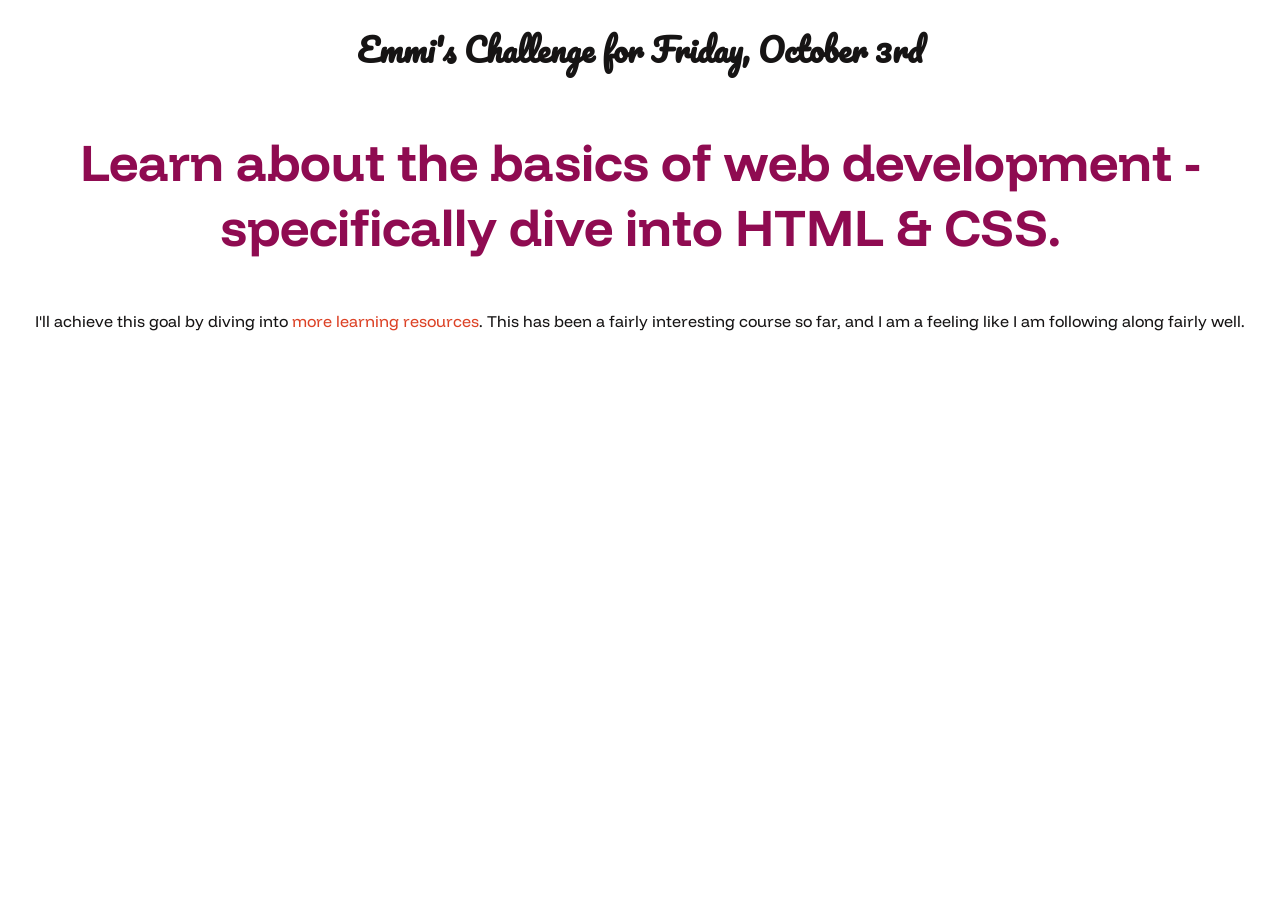
==== index.html @ fe787c0e "Today's lesson" ====
<!DOCTYPE html>
<html>
  <head>
    <link rel="preconnect" href="https://fonts.googleapis.com" />
    <link rel="preconnect" href="https://fonts.gstatic.com" crossorigin />
    <link
      href="https://fonts.googleapis.com/css2?family=Funnel+Display:wght@300..800&family=Pacifico&display=swap"
      rel="stylesheet"
    />
    <link href="styles.css" rel="stylesheet" />
    <title>100 Days of Code</title>
  </head>
  <!-- This is a comment: The body of the webpage -->
  <body>
    <h1>Emmi's Challenge for Friday, October 3rd</h1>
    <p id="todays-challenge">
      Learn about the basics of web development - specifically dive into HTML &
      CSS.
    </p>
    <p>
      I'll achieve this goal by diving into
      <a href="https://www.google.com/">more learning resources</a>. This has
      been a fairly interesting course so far, and I am a feeling like I am
      following along fairly well.
    </p>
  </body>
</html>
---- styles.css ----
h1 {
  font-family: "Pacifico", cursive, sans-serif;
  text-align: center;
  color: #161414;
}

p {
  font-family: "Funnel Display", sans-serif;
  text-align: center;
  color: #161414;
}

a {
  color: #dc4226;
  text-decoration: none;
}

a:hover {
  color: #f26b50;
  text-decoration: underline;
  cursor: crosshair;
}

#todays-challenge {
  font-weight: bold;
  color: #8f0b51;
  font-size: 52px;
}
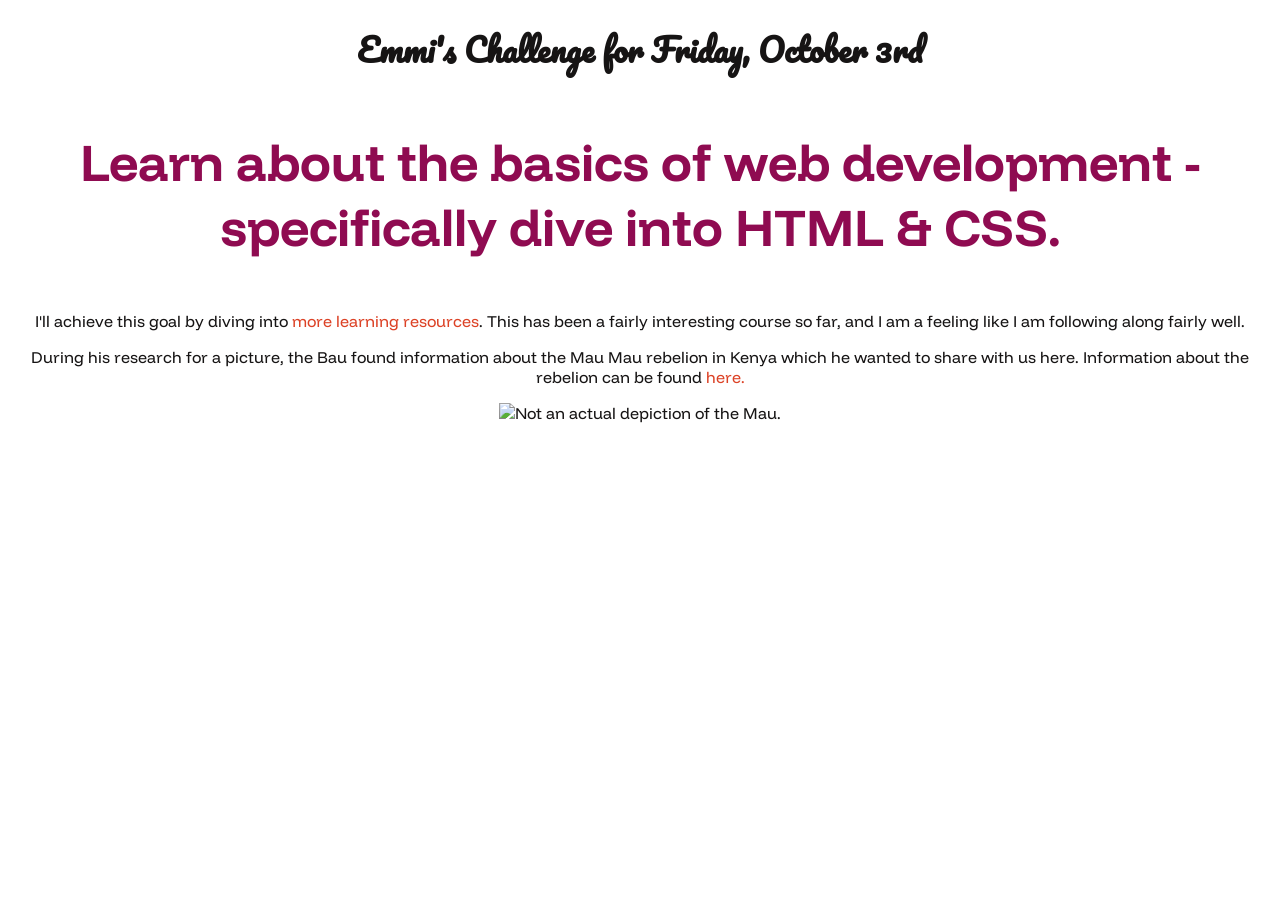
==== commit c3c53656: "Playing around with some more html" ====
--- a/index.html
+++ b/index.html
@@ -23,5 +23,17 @@
       been a fairly interesting course so far, and I am a feeling like I am
       following along fairly well.
     </p>
+    <p>
+      During his research for a picture, the Bau found information about the Mau
+      Mau rebelion in Kenya which he wanted to share with us here. Information
+      about the rebelion can be found
+      <a href="https://en.wikipedia.org/wiki/Mau_Mau_rebellion">here.</a>
+    </p>
+    <p>
+      <img
+        src="https://upload.wikimedia.org/wikipedia/commons/e/e7/KAR_Mau_Mau.jpg"
+        alt="Not an actual depiction of the Mau."
+      />
+    </p>
   </body>
 </html>
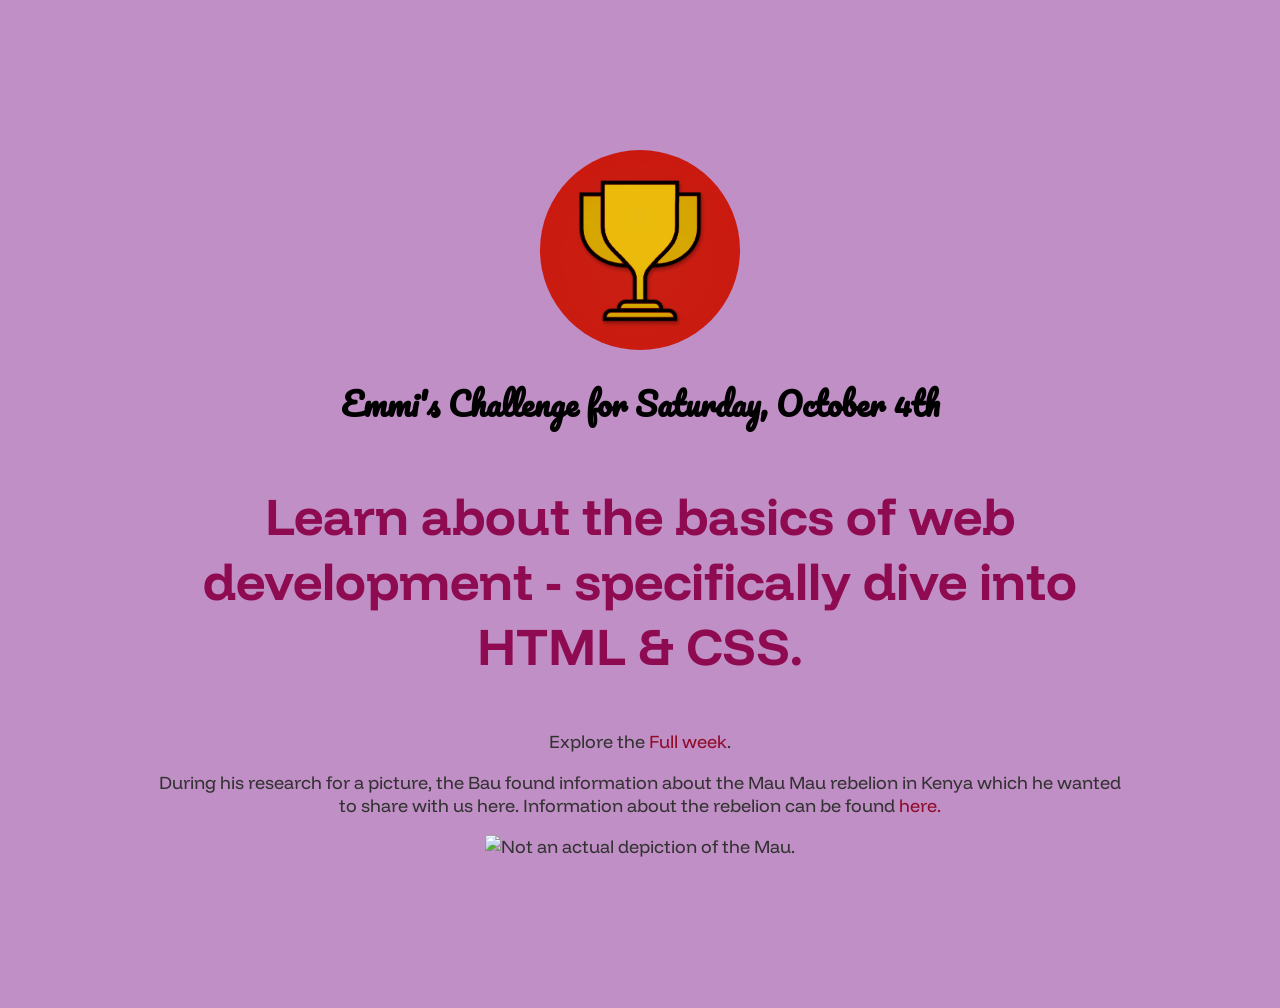
==== commit cd5157f3: "Today's lesson." ====
--- a/index.html
+++ b/index.html
@@ -1,27 +1,28 @@
 <!DOCTYPE html>
-<html>
+<html lang="en">
   <head>
+    <meta charset="UTF-8" />
     <link rel="preconnect" href="https://fonts.googleapis.com" />
     <link rel="preconnect" href="https://fonts.gstatic.com" crossorigin />
     <link
       href="https://fonts.googleapis.com/css2?family=Funnel+Display:wght@300..800&family=Pacifico&display=swap"
       rel="stylesheet"
     />
-    <link href="styles.css" rel="stylesheet" />
-    <title>100 Days of Code</title>
+    <link rel="stylesheet" href="styles/shared.css">
+    <link rel="stylesheet" href="styles/day-challenge.css">
+    <title>Emmi's Amazing Website</title>
   </head>
   <!-- This is a comment: The body of the webpage -->
   <body>
-    <h1>Emmi's Challenge for Friday, October 3rd</h1>
+    <img id="trophy" src="images/trophy.jpg" alt="Image of a trophy" />
+    <h1>Emmi's Challenge for Saturday, October 4th</h1>
     <p id="todays-challenge">
       Learn about the basics of web development - specifically dive into HTML &
       CSS.
     </p>
     <p>
-      I'll achieve this goal by diving into
-      <a href="https://www.google.com/">more learning resources</a>. This has
-      been a fairly interesting course so far, and I am a feeling like I am
-      following along fairly well.
+      Explore the
+      <a href="full-week.html">Full week</a>.
     </p>
     <p>
       During his research for a picture, the Bau found information about the Mau
--- a/styles/shared.css
+++ b/styles/shared.css
@@ -0,0 +1,37 @@
+body {
+    text-align: center;
+    background-color: rgb(192, 143, 197);
+    margin: 150px;
+}
+
+h1 {
+    font-family: "Pacifico", cursive, sans-serif;
+    font-size: 50xp;
+    font-weight: bold;
+    color: black;
+}
+
+p {
+    font-family: "Funnel Display", sans-serif;
+    font-size: 18px;
+    color: rgb(51, 50, 51);
+}
+
+a {
+    color: rgb(143, 11, 41);
+    text-decoration: none;
+}
+
+a:hover {
+    text-decoration: underline;
+    color: rgb(124, 83, 129);
+}
+
+ul {
+    list-style: square;
+}
+
+li {
+    text-align: left;
+    margin-left: 200px;
+}
--- a/styles/day-challenge.css
+++ b/styles/day-challenge.css
@@ -0,0 +1,11 @@
+#todays-challenge {
+  font-weight: bold;
+  color: rgb(143, 11, 81);
+  font-size: 52px;
+}
+
+#trophy {
+  width: 200px;
+  height: 200px;
+  border-radius: 100px;
+}
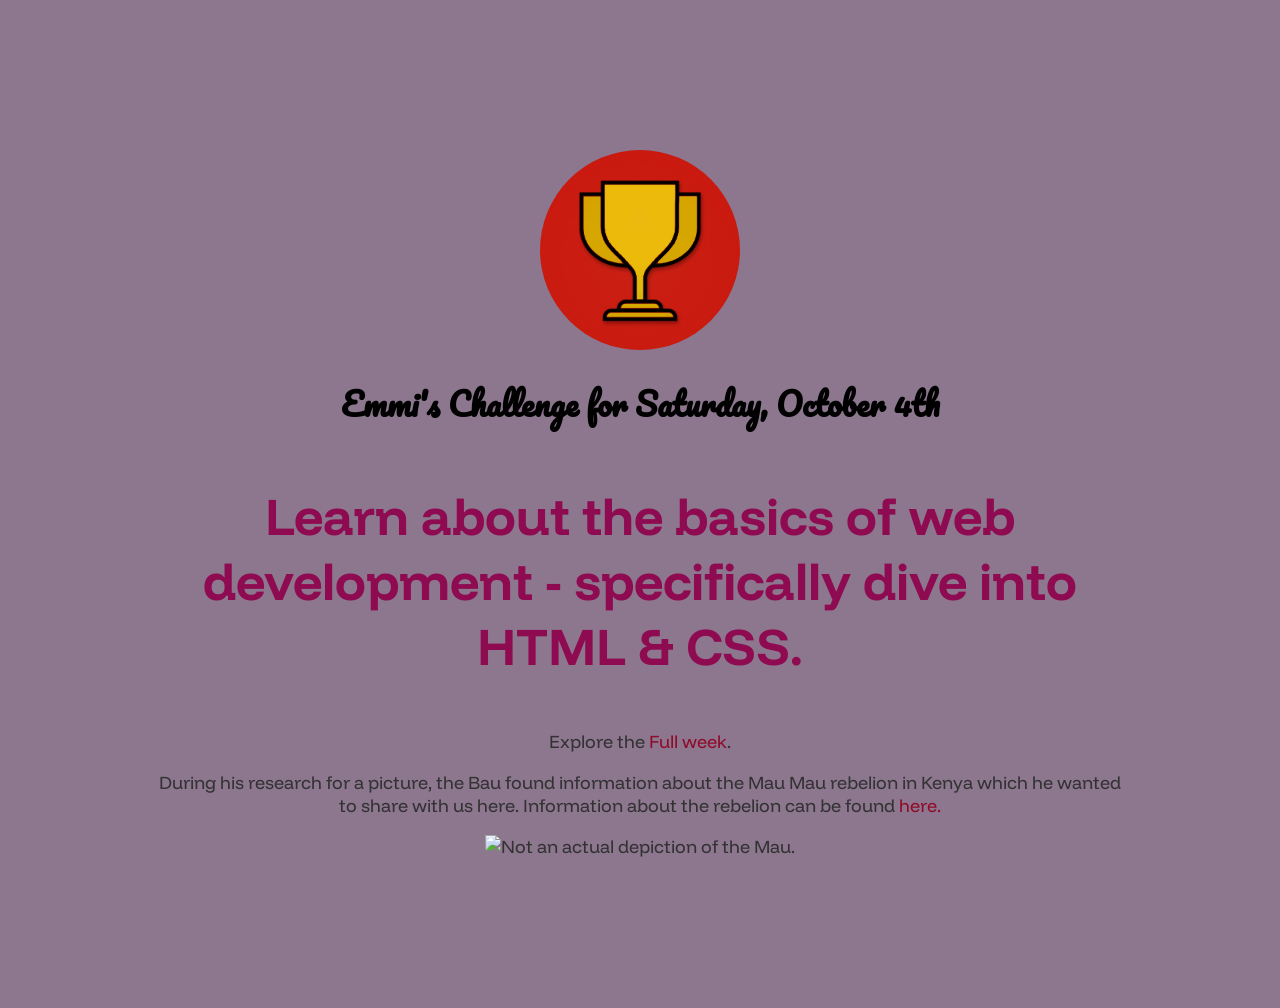
==== commit 633e31a3: "Today's lesson" ====
--- a/index.html
+++ b/index.html
@@ -14,6 +14,7 @@
   </head>
   <!-- This is a comment: The body of the webpage -->
   <body>
+    <header>
     <img id="trophy" src="images/trophy.jpg" alt="Image of a trophy" />
     <h1>Emmi's Challenge for Saturday, October 4th</h1>
     <p id="todays-challenge">
@@ -24,6 +25,7 @@
       Explore the
       <a href="full-week.html">Full week</a>.
     </p>
+    </header>
     <p>
       During his research for a picture, the Bau found information about the Mau
       Mau rebelion in Kenya which he wanted to share with us here. Information
--- a/styles/shared.css
+++ b/styles/shared.css
@@ -1,37 +1,57 @@
 body {
-    text-align: center;
-    background-color: rgb(192, 143, 197);
-    margin: 150px;
+  text-align: center;
+  background-color: rgb(141, 119, 143);
+  margin: 150px;
 }
 
 h1 {
-    font-family: "Pacifico", cursive, sans-serif;
-    font-size: 50xp;
-    font-weight: bold;
-    color: black;
+  font-family: "Pacifico", cursive, sans-serif;
+  font-size: 50xp;
+  font-weight: bold;
+  color: black;
 }
 
 p {
-    font-family: "Funnel Display", sans-serif;
-    font-size: 18px;
-    color: rgb(51, 50, 51);
+  font-family: "Funnel Display", sans-serif;
+  font-size: 18px;
+  color: rgb(51, 50, 51);
 }
 
 a {
-    color: rgb(143, 11, 41);
-    text-decoration: none;
+  color: rgb(143, 11, 41);
+  text-decoration: none;
 }
 
 a:hover {
-    text-decoration: underline;
-    color: rgb(124, 83, 129);
+  text-decoration: underline;
+  color: rgb(124, 83, 129);
 }
 
 ul {
-    list-style: square;
+  list-style: none;
+  margin-left: 400px;
+  margin-right: 400px;
+  padding: 20px;
 }
 
-li {
-    text-align: left;
-    margin-left: 200px;
+.title-image {
+  border-radius: 50px;
+}
+
+h2 {
+  font-family: "Funnel Display", sans-serif;
+  font-size: 36px;
+}
+
+ul li {
+  background-color: rgb(160, 110, 143);
+  border: 2px solid black;
+  border-radius: 50px;
+  margin-bottom: 16px;
+  text-align: left;
+  padding: 25px;
+}
+
+.highlight {
+  background-color: rgb(117, 80, 105);
 }
--- a/styles/day-challenge.css
+++ b/styles/day-challenge.css
@@ -8,4 +8,4 @@
   width: 200px;
   height: 200px;
   border-radius: 100px;
-}
+}
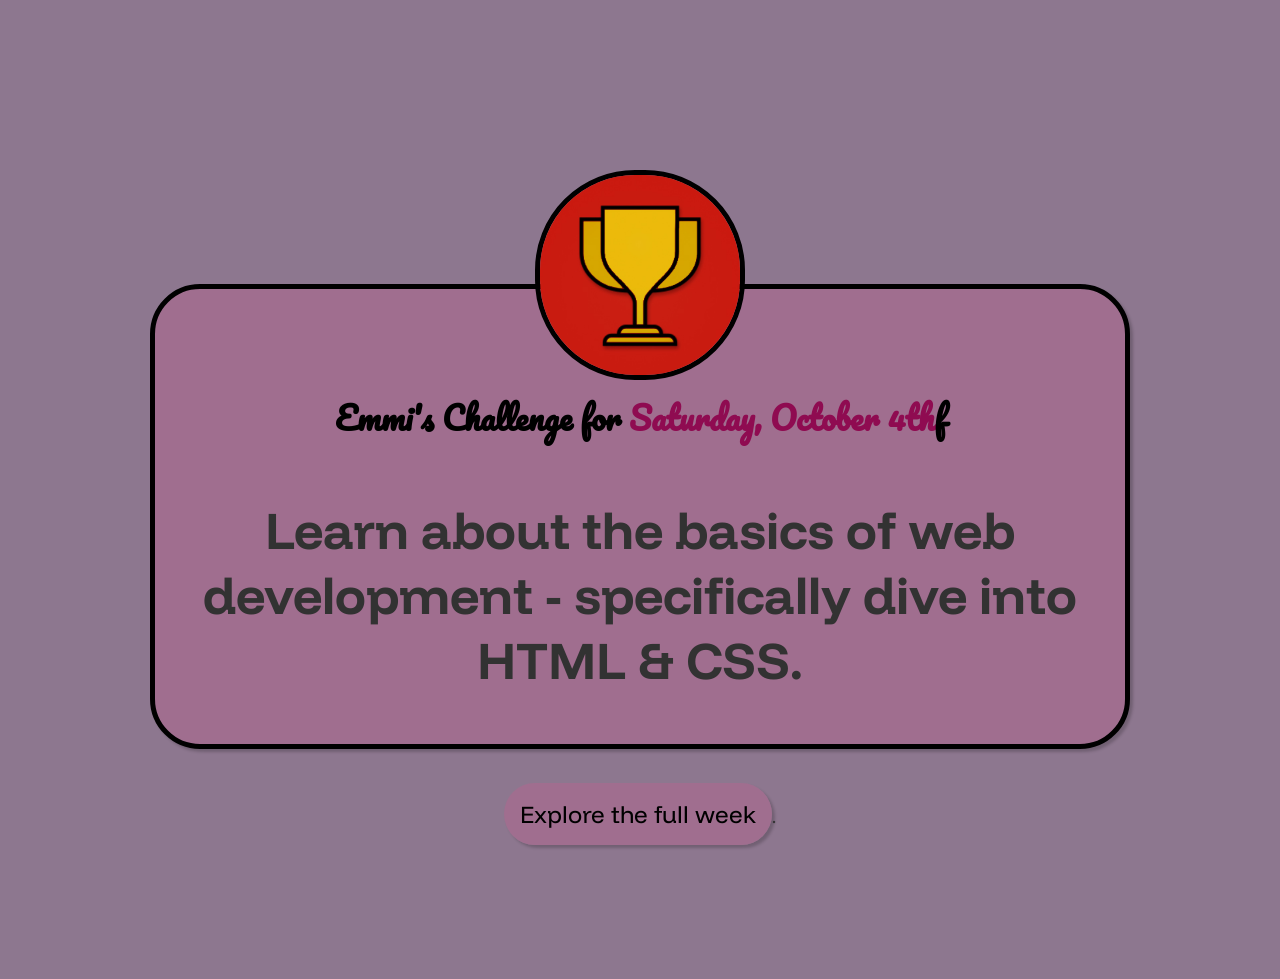
==== commit bfbd423a: "completion of module!" ====
--- a/index.html
+++ b/index.html
@@ -8,35 +8,26 @@
       href="https://fonts.googleapis.com/css2?family=Funnel+Display:wght@300..800&family=Pacifico&display=swap"
       rel="stylesheet"
     />
-    <link rel="stylesheet" href="styles/shared.css">
-    <link rel="stylesheet" href="styles/day-challenge.css">
+    <link rel="stylesheet" href="styles/shared.css" />
+    <link rel="stylesheet" href="styles/day-challenge.css" />
     <title>Emmi's Amazing Website</title>
   </head>
   <!-- This is a comment: The body of the webpage -->
   <body>
     <header>
-    <img id="trophy" src="images/trophy.jpg" alt="Image of a trophy" />
-    <h1>Emmi's Challenge for Saturday, October 4th</h1>
-    <p id="todays-challenge">
-      Learn about the basics of web development - specifically dive into HTML &
-      CSS.
-    </p>
-    <p>
-      Explore the
-      <a href="full-week.html">Full week</a>.
-    </p>
+      <img id="trophy" src="images/trophy.jpg" alt="Image of a trophy" />
     </header>
-    <p>
-      During his research for a picture, the Bau found information about the Mau
-      Mau rebelion in Kenya which he wanted to share with us here. Information
-      about the rebelion can be found
-      <a href="https://en.wikipedia.org/wiki/Mau_Mau_rebellion">here.</a>
-    </p>
-    <p>
-      <img
-        src="https://upload.wikimedia.org/wikipedia/commons/e/e7/KAR_Mau_Mau.jpg"
-        alt="Not an actual depiction of the Mau."
-      />
-    </p>
+    <main id="mainpage">
+      <h1 id="bighead">Emmi's Challenge for <span id="spany">Saturday, October 4th</span>f</h1>
+      <p id="todays-challenge">
+        Learn about the basics of web development - specifically dive into HTML
+        & CSS.
+      </p>
+    </main>
+    <footer>
+      <p>
+        <a href="full-week.html">Explore the full week</a>.
+      </p>
+    </footer>
   </body>
-</html>
+</html>
--- a/styles/shared.css
+++ b/styles/shared.css
@@ -1,3 +1,9 @@
+header {
+  display: inline-block;
+  padding: 10px;
+  margin: 10px 0;
+}
+
 body {
   text-align: center;
   background-color: rgb(141, 119, 143);
@@ -29,9 +35,8 @@
 
 ul {
   list-style: none;
-  margin-left: 400px;
-  margin-right: 400px;
-  padding: 20px;
+  margin: 10px 300px 10px 300px;
+  padding: 10px;
 }
 
 .title-image {
@@ -45,13 +50,18 @@
 
 ul li {
   background-color: rgb(160, 110, 143);
-  border: 2px solid black;
   border-radius: 50px;
   margin-bottom: 16px;
   text-align: left;
   padding: 25px;
+  box-shadow: 3px 3px 5px rgba(0, 0, 0, 0.2);
 }
 
 .highlight {
   background-color: rgb(117, 80, 105);
-}+}
+
+.highlight p {
+  font-weight: bold;
+  color: rgb(49, 27, 63);
+}
--- a/styles/day-challenge.css
+++ b/styles/day-challenge.css
@@ -1,6 +1,6 @@
 #todays-challenge {
   font-weight: bold;
-  color: rgb(143, 11, 81);
+  color: rgb(50, 50, 50);
   font-size: 52px;
 }
 
@@ -8,4 +8,40 @@
   width: 200px;
   height: 200px;
   border-radius: 100px;
+  border: 5px black solid;
+}
+
+#mainpage {
+  background-color: rgb(160, 110, 143);
+  border: 5px black solid;
+  margin-top: -120px;
+  box-shadow: 3px 3px 3px rgba(0, 0, 0, 0.2);
+  border-radius: 50px;
+}
+
+#bighead {
+  margin-top: 100px;
+}
+
+#spany {
+  color: rgb(143, 11, 81);
+}
+
+footer a {
+  background-color: rgb(160, 110, 143);
+  color: black;
+  font-size: 24px;
+  padding: 16px;
+  box-shadow: 3px 3px 3px rgba(0, 0, 0, 0.2);
+  border-radius: 50px;
+}
+
+footer a:hover {
+  background-color: rgb(117, 80, 105);
+  text-decoration: none;
+  color: white;
+}
+ 
+footer p {
+  margin-top: 50px;
 }
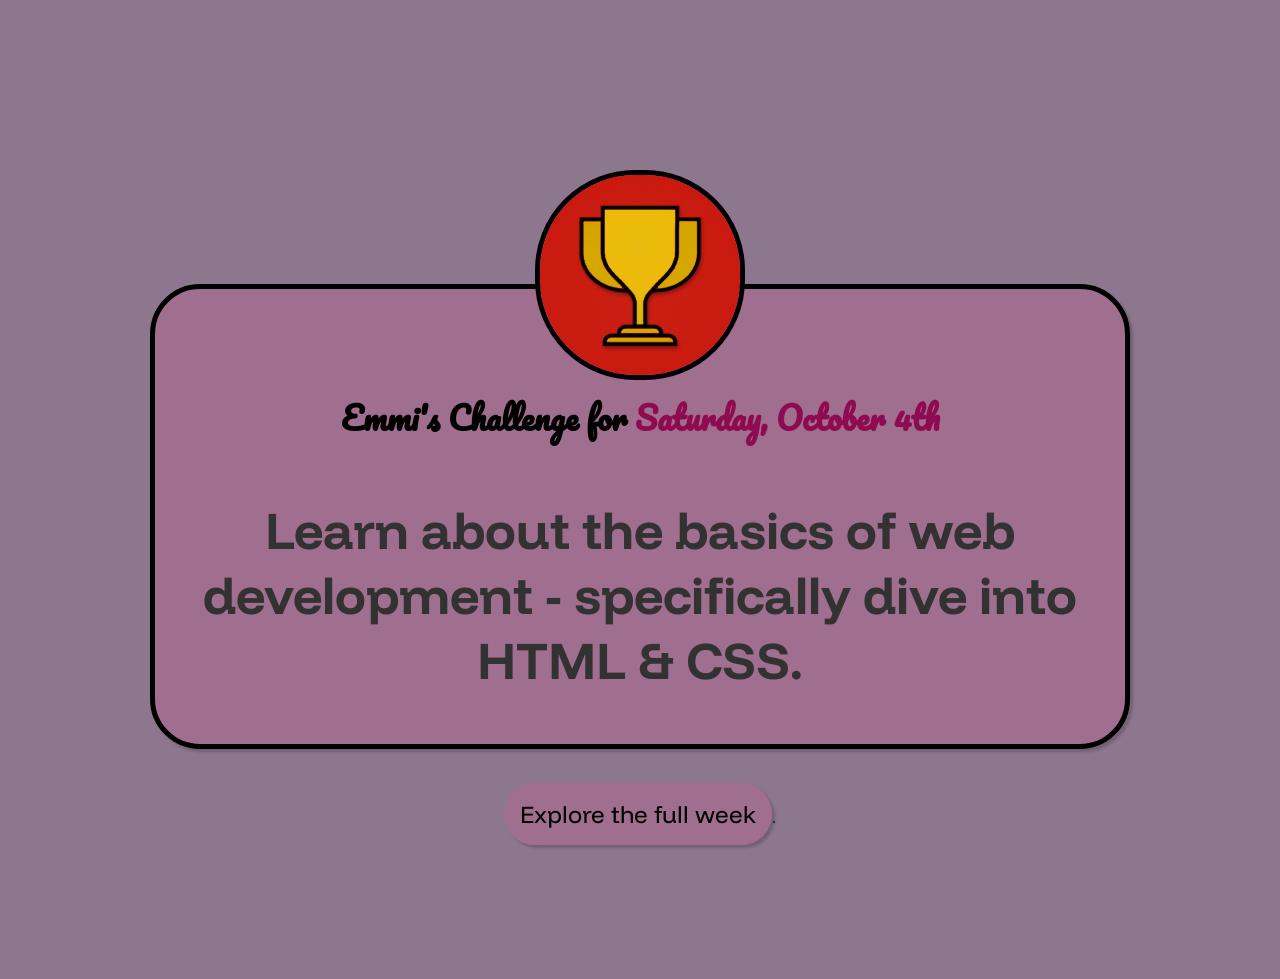
==== commit cfbb0769: "Correction" ====
--- a/index.html
+++ b/index.html
@@ -18,7 +18,7 @@
       <img id="trophy" src="images/trophy.jpg" alt="Image of a trophy" />
     </header>
     <main id="mainpage">
-      <h1 id="bighead">Emmi's Challenge for <span id="spany">Saturday, October 4th</span>f</h1>
+      <h1 id="bighead">Emmi's Challenge for <span id="spany">Saturday, October 4th</span></h1>
       <p id="todays-challenge">
         Learn about the basics of web development - specifically dive into HTML
         & CSS.
